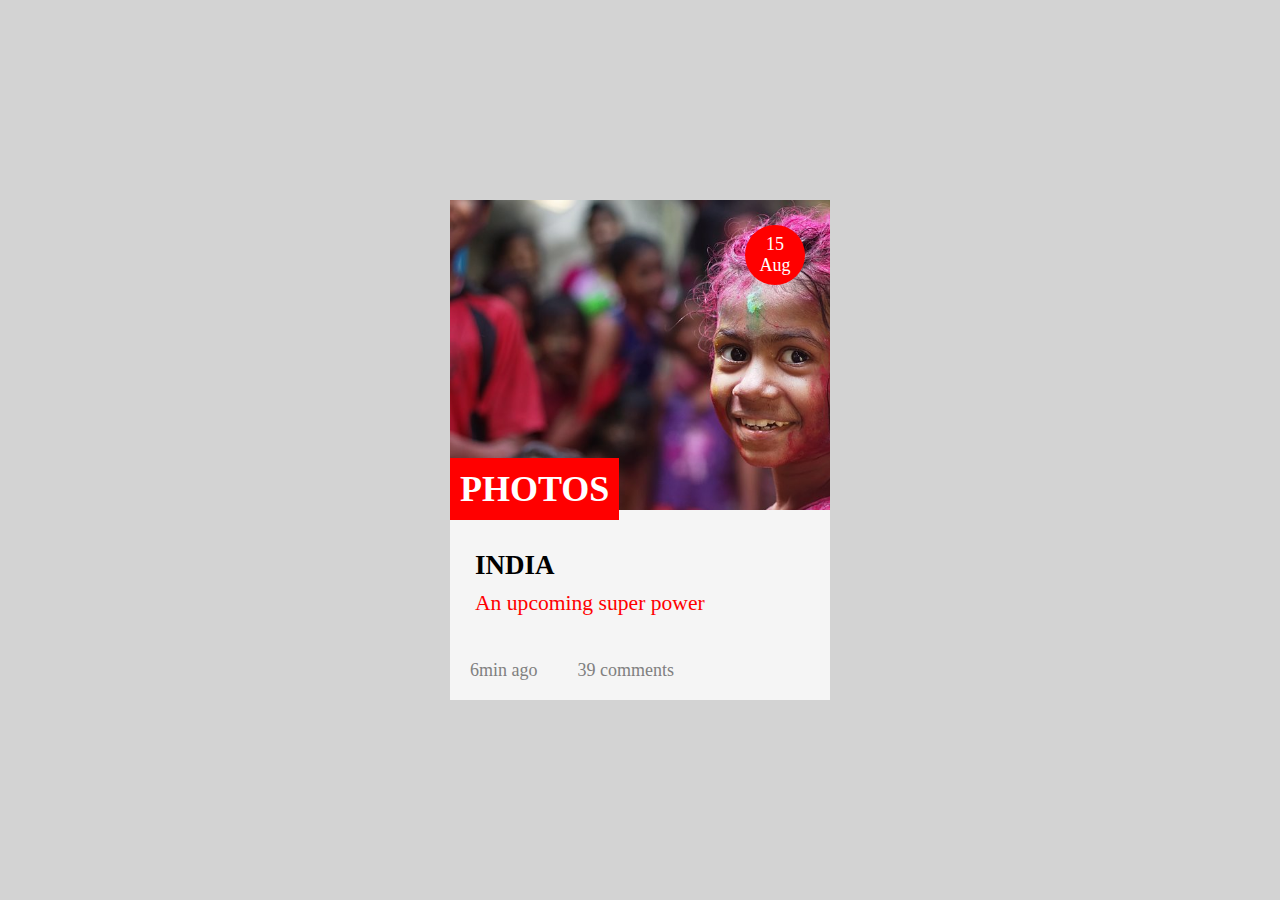
==== card/index.html @ 09b42c1c "result" ====
<!DOCTYPE html>
<html lang="fr">
<head>
    <meta charset="UTF-8">
    <meta name="viewport" content="width=device-width, initial-scale=1.0">
    <link rel="stylesheet" href="./assets/css/style.css">
    <title>Card</title>
</head>
<body>
    <main>
        <section class="exercise">
            <article class="card">
                <section class="cardPhoto">
                    <div class="cardDate">
                        <span>15</span><span>Aug</span>
                    </div>
                    <h1 class="categoryName">Photos</h1>
                </section>  
                <section class="description">
                    <h2 class="descriptionTitle">India</h2>
                    <h1 class="descriptionSubtitle">An upcoming super power</h1>
                    <p class="p_description">
                        Lorem ipsum dolor sit amet, consectetur adipisicing elit. 
                        Nemo, incidunt? Iure libero autem sint sed consequatur quae dolores, 
                        atque quisquam qui dolorem, ut aspernatur, 
                        nulla reprehenderit quod non debitis itaque?
                    </p>
                </section>
                <section class="agoAndComments">
                    <ul class="cardFooter">
                        <li>6min ago</li>
                        <li>39 comments</li>
                    </ul>
                </section>
            </article>
        </section>
    </main>
</body>
</html>
---- card/assets/css/style.css ----
body {
  width: 90%;
  margin: auto;
  background-color: lightgrey;
  font-size: large;
}
body main {
  width: 50%;
  margin: auto;
}
body main .exercise {
  margin-top: 200px;
}
body main .exercise .card {
  width: 380px;
  height: 500px;
  background: url(../img/pinkindiangirl.jpg);
  background-repeat: no-repeat;
  background-size: 135%;
  margin: auto;
  display: grid;
  grid-template: "a" 62% "b" 30% "c" 8%;
  transition: grid-template 1s, background-size 1s ease-out;
}
body main .exercise .card .cardPhoto {
  height: 100%;
  width: 100%;
  position: relative;
  background-color: rgba(255, 255, 255, 0);
  transition: background-color 1s;
  display: grid;
  justify-content: right;
}
body main .exercise .card .cardPhoto .cardDate {
  color: white;
  width: 60px;
  height: 60px;
  border-radius: 30px;
  background-color: red;
  text-align: center;
  display: flex;
  flex-direction: column;
  justify-content: center;
  margin-right: 25px;
  margin-top: 25px;
}
body main .exercise .card .cardPhoto .categoryName {
  margin-left: 25px;
  text-transform: uppercase;
  display: inline-block;
  margin: 0px;
  padding: 10px;
  background-color: red;
  color: white;
  position: absolute;
  bottom: -10px;
  left: 0px;
}
body main .exercise .card .description {
  grid-area: b;
  background-color: whitesmoke;
}
body main .exercise .card .description .descriptionTitle {
  margin-top: 40px;
  margin-left: 25px;
  margin-bottom: 10px;
  text-transform: uppercase;
}
body main .exercise .card .description .descriptionSubtitle {
  margin-top: 10px;
  margin-left: 25px;
  color: red;
  font-size: larger;
  font-weight: 300;
}
body main .exercise .card .description .p_description {
  margin-left: 25px;
  height: 10px;
  overflow: hidden;
  text-overflow: clip;
  visibility: hidden;
  transition: visibility 1s linear, height 1s linear;
  display: -webkit-box;
  -webkit-line-clamp: 7;
  -webkit-box-orient: vertical;
}
body main .exercise .card .agoAndComments {
  grid-area: c;
  width: auto;
  height: auto;
  background-color: whitesmoke;
}
body main .exercise .card .agoAndComments .cardFooter {
  width: 100%;
  list-style: none;
  margin: 0px 0px 10px 0px;
  padding: 0px;
  display: flex;
  flex-direction: row;
  justify-content: left;
  color: grey;
}
body main .exercise .card .agoAndComments .cardFooter li {
  margin: 0px 20px;
}
body main .exercise .card:hover {
  background-size: 145%;
  grid-template: "a" 37% "b" 55% "c" 8%;
}
body main .exercise .card:hover .cardPhoto {
  background-color: rgba(255, 255, 255, 0.3);
}
body main .exercise .card:hover .p_description {
  visibility: visible;
  height: 100%;
}

/*# sourceMappingURL=style.css.map */
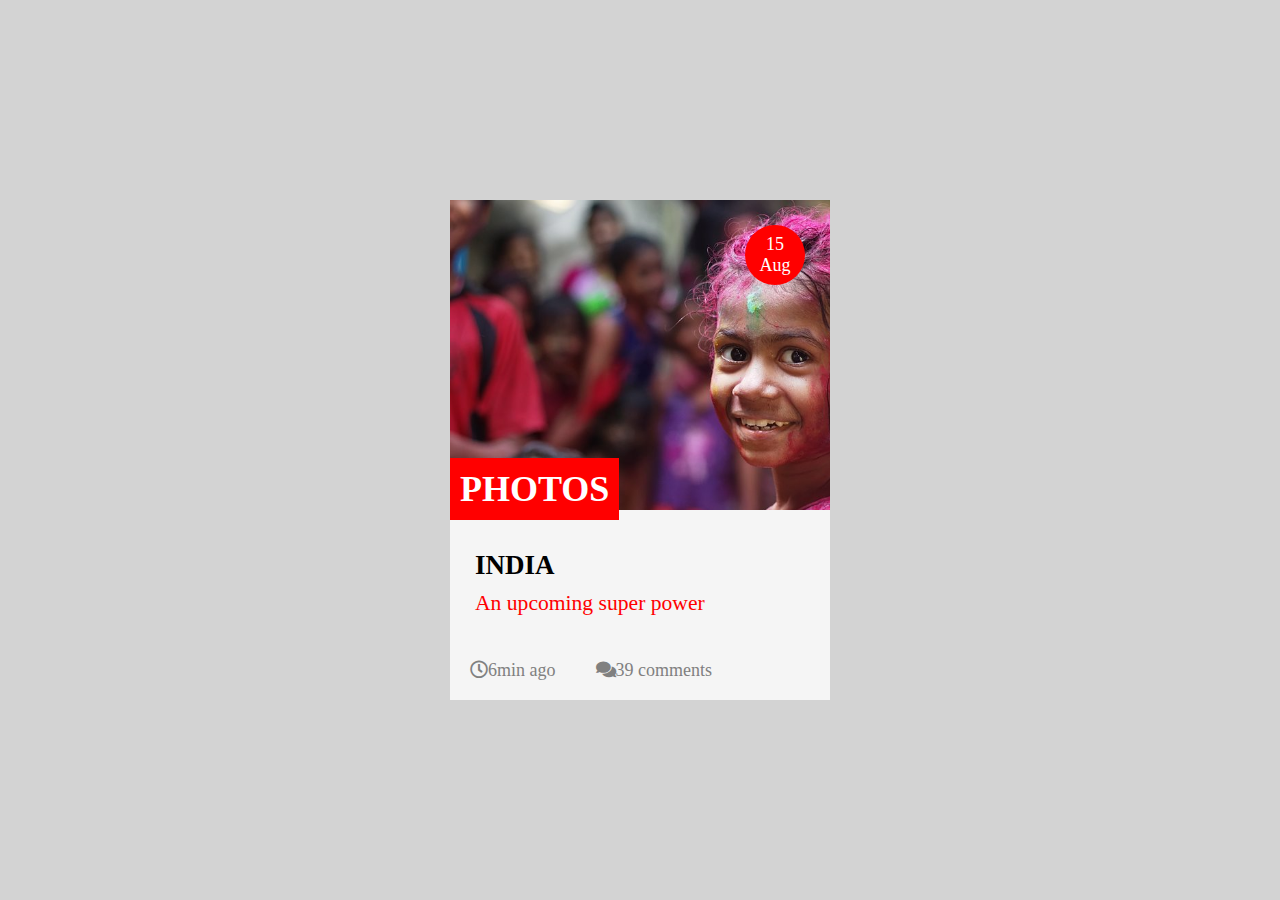
==== commit ebf30fa8: "update README.md" ====
--- a/card/index.html
+++ b/card/index.html
@@ -3,6 +3,7 @@
 <head>
     <meta charset="UTF-8">
     <meta name="viewport" content="width=device-width, initial-scale=1.0">
+    <link rel="stylesheet" href="https://cdnjs.cloudflare.com/ajax/libs/font-awesome/5.14.0/css/all.min.css">
     <link rel="stylesheet" href="./assets/css/style.css">
     <title>Card</title>
 </head>
@@ -28,8 +29,8 @@
                 </section>
                 <section class="agoAndComments">
                     <ul class="cardFooter">
-                        <li>6min ago</li>
-                        <li>39 comments</li>
+                        <li><i class="far fa-clock"></i>6min ago</li>
+                        <li><i class="fas fa-comments"></i>39 comments</li>
                     </ul>
                 </section>
             </article>
--- a/card/assets/css/style.css
+++ b/card/assets/css/style.css
@@ -20,16 +20,35 @@
   margin: auto;
   display: grid;
   grid-template: "a" 62% "b" 30% "c" 8%;
-  transition: grid-template 1s, background-size 1s ease-out;
+  -webkit-transition-property: all;
+  -moz-transition-property: all;
+  -ms-transition-property: all;
+  -o-transition-property: all;
+  transition-property: all;
+  -webkit-transition-duration: 1s ease-in;
+  -moz-transition-duration: 1s;
+  -ms-transition-duration: 1s ease-in;
+  -o-transition-duration: 1s ease-in;
+  /* transition-duration: 1s; */
 }
 body main .exercise .card .cardPhoto {
+  grid-area: a;
   height: 100%;
   width: 100%;
   position: relative;
   background-color: rgba(255, 255, 255, 0);
-  transition: background-color 1s;
   display: grid;
   justify-content: right;
+  -webkit-transition-property: all;
+  -moz-transition-property: all;
+  -ms-transition-property: all;
+  -o-transition-property: all;
+  transition-property: all;
+  -webkit-transition-duration: 1s ease-in;
+  -moz-transition-duration: 1s;
+  -ms-transition-duration: 1s ease-in;
+  -o-transition-duration: 1s ease-in;
+  /* transition-duration: 1s; */
 }
 body main .exercise .card .cardPhoto .cardDate {
   color: white;
@@ -75,14 +94,19 @@
 }
 body main .exercise .card .description .p_description {
   margin-left: 25px;
-  height: 10px;
+  height: 0%;
   overflow: hidden;
-  text-overflow: clip;
   visibility: hidden;
-  transition: visibility 1s linear, height 1s linear;
-  display: -webkit-box;
-  -webkit-line-clamp: 7;
-  -webkit-box-orient: vertical;
+  -webkit-transition-property: all;
+  -moz-transition-property: all;
+  -ms-transition-property: all;
+  -o-transition-property: all;
+  transition-property: all;
+  -webkit-transition-duration: 1s ease-in;
+  -moz-transition-duration: 1s;
+  -ms-transition-duration: 1s ease-in;
+  -o-transition-duration: 1s ease-in;
+  /* transition-duration: 1s; */
 }
 body main .exercise .card .agoAndComments {
   grid-area: c;
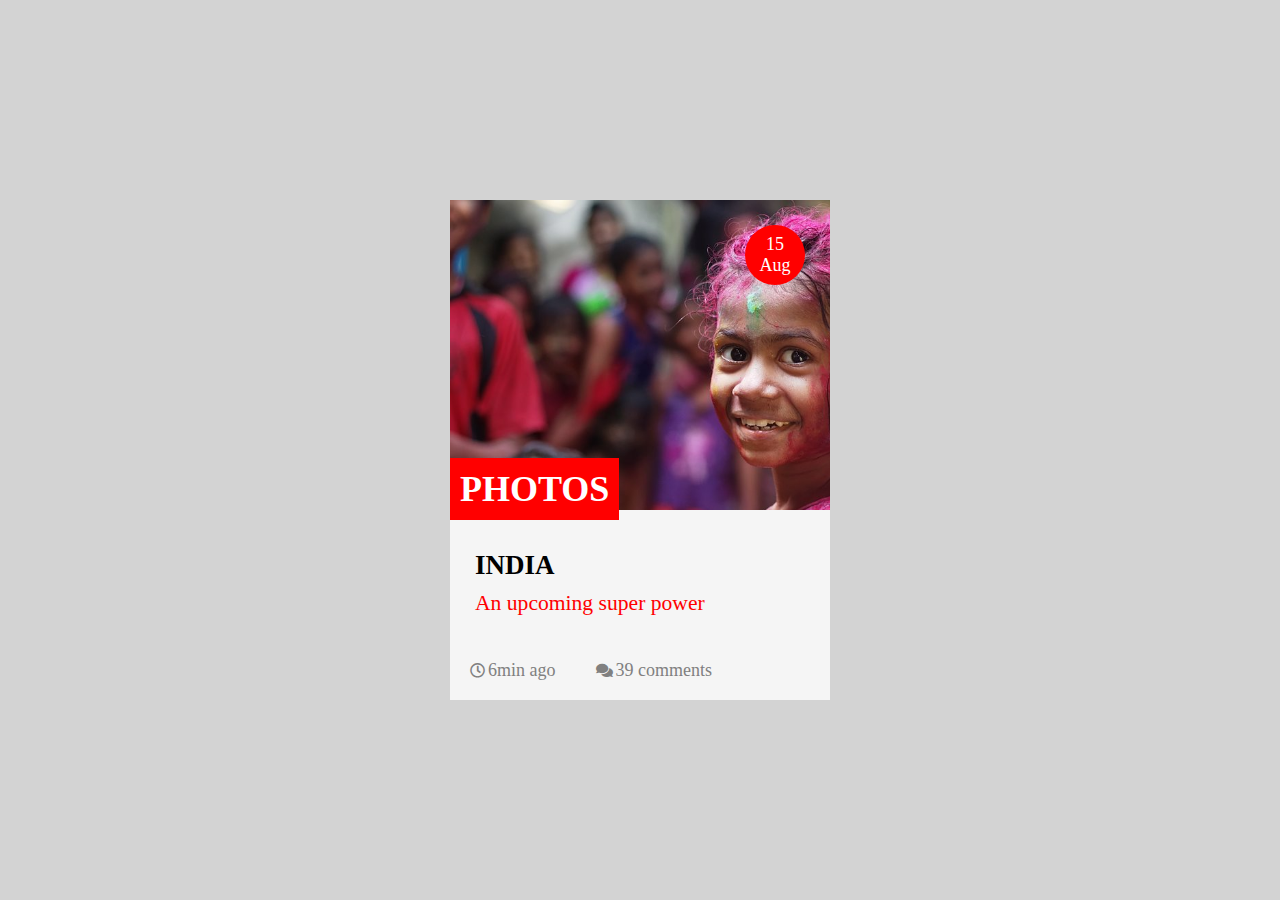
==== commit ca5c9e19: "update README.md" ====
--- a/card/index.html
+++ b/card/index.html
@@ -29,8 +29,8 @@
                 </section>
                 <section class="agoAndComments">
                     <ul class="cardFooter">
-                        <li><i class="far fa-clock"></i>6min ago</li>
-                        <li><i class="fas fa-comments"></i>39 comments</li>
+                        <li><i class="far fa-clock icone"></i>6min ago</li>
+                        <li><i class="fas fa-comments icone"></i>39 comments</li>
                     </ul>
                 </section>
             </article>
--- a/card/assets/css/style.css
+++ b/card/assets/css/style.css
@@ -20,16 +20,8 @@
   margin: auto;
   display: grid;
   grid-template: "a" 62% "b" 30% "c" 8%;
-  -webkit-transition-property: all;
   -moz-transition-property: all;
-  -ms-transition-property: all;
-  -o-transition-property: all;
-  transition-property: all;
-  -webkit-transition-duration: 1s ease-in;
   -moz-transition-duration: 1s;
-  -ms-transition-duration: 1s ease-in;
-  -o-transition-duration: 1s ease-in;
-  /* transition-duration: 1s; */
 }
 body main .exercise .card .cardPhoto {
   grid-area: a;
@@ -39,16 +31,8 @@
   background-color: rgba(255, 255, 255, 0);
   display: grid;
   justify-content: right;
-  -webkit-transition-property: all;
   -moz-transition-property: all;
-  -ms-transition-property: all;
-  -o-transition-property: all;
-  transition-property: all;
-  -webkit-transition-duration: 1s ease-in;
   -moz-transition-duration: 1s;
-  -ms-transition-duration: 1s ease-in;
-  -o-transition-duration: 1s ease-in;
-  /* transition-duration: 1s; */
 }
 body main .exercise .card .cardPhoto .cardDate {
   color: white;
@@ -97,16 +81,8 @@
   height: 0%;
   overflow: hidden;
   visibility: hidden;
-  -webkit-transition-property: all;
   -moz-transition-property: all;
-  -ms-transition-property: all;
-  -o-transition-property: all;
-  transition-property: all;
-  -webkit-transition-duration: 1s ease-in;
   -moz-transition-duration: 1s;
-  -ms-transition-duration: 1s ease-in;
-  -o-transition-duration: 1s ease-in;
-  /* transition-duration: 1s; */
 }
 body main .exercise .card .agoAndComments {
   grid-area: c;
@@ -127,6 +103,10 @@
 body main .exercise .card .agoAndComments .cardFooter li {
   margin: 0px 20px;
 }
+body main .exercise .card .agoAndComments .cardFooter li .icone {
+  font-size: smaller;
+  margin-right: 3px;
+}
 body main .exercise .card:hover {
   background-size: 145%;
   grid-template: "a" 37% "b" 55% "c" 8%;
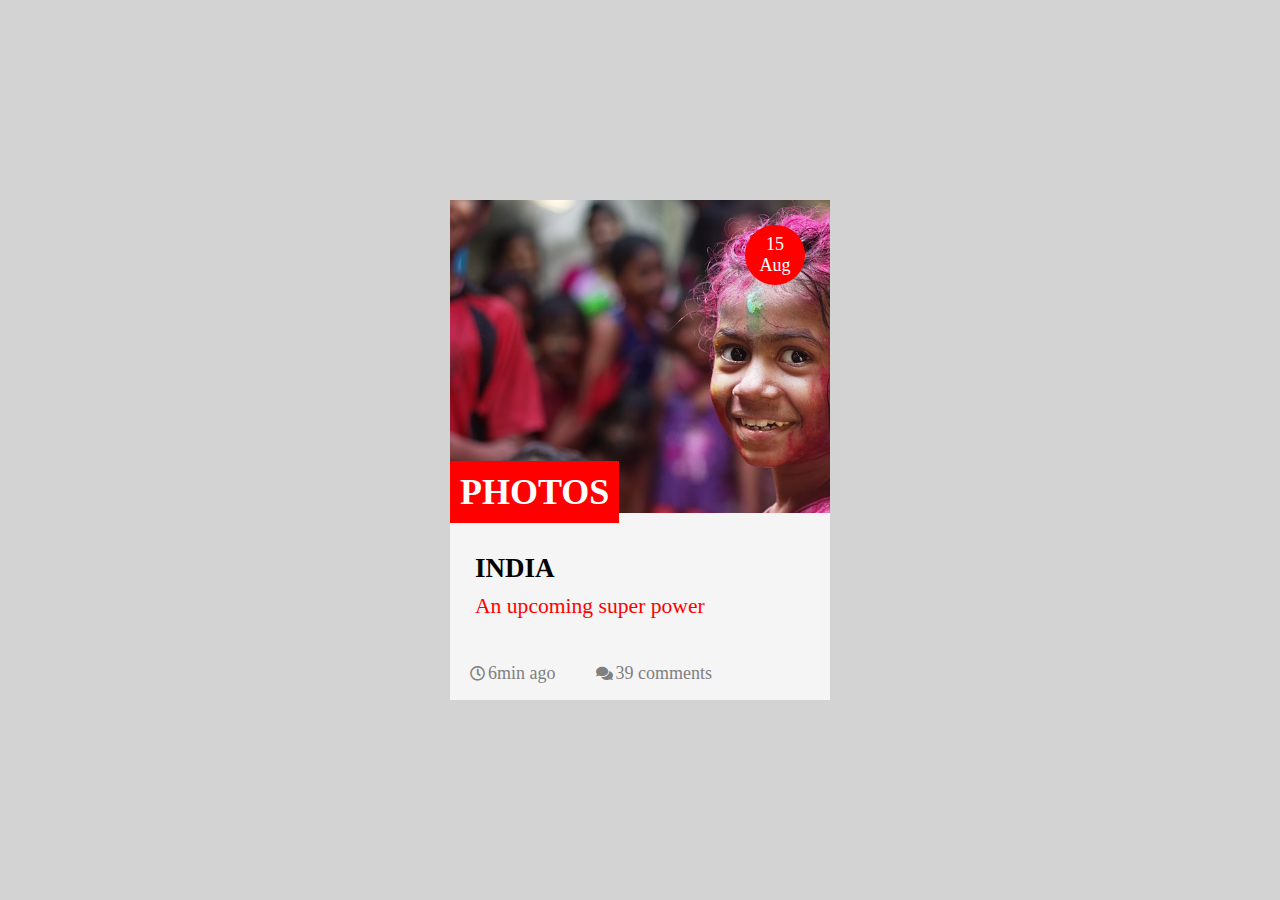
==== commit f2fee475: "update README.md" ====
--- a/card/index.html
+++ b/card/index.html
@@ -10,7 +10,9 @@
 <body>
     <main>
         <section class="exercise">
+            <h2 class="dummy"></h2>
             <article class="card">
+                <h2 class="dummy"></h2>
                 <section class="cardPhoto">
                     <div class="cardDate">
                         <span>15</span><span>Aug</span>
@@ -19,7 +21,7 @@
                 </section>  
                 <section class="description">
                     <h2 class="descriptionTitle">India</h2>
-                    <h1 class="descriptionSubtitle">An upcoming super power</h1>
+                    <h2 class="descriptionSubtitle">An upcoming super power</h2>
                     <p class="p_description">
                         Lorem ipsum dolor sit amet, consectetur adipisicing elit. 
                         Nemo, incidunt? Iure libero autem sint sed consequatur quae dolores, 
@@ -28,6 +30,7 @@
                     </p>
                 </section>
                 <section class="agoAndComments">
+                    <h2 class="dummy"></h2>
                     <ul class="cardFooter">
                         <li><i class="far fa-clock icone"></i>6min ago</li>
                         <li><i class="fas fa-comments icone"></i>39 comments</li>
--- a/card/assets/css/style.css
+++ b/card/assets/css/style.css
@@ -18,21 +18,19 @@
   background-repeat: no-repeat;
   background-size: 135%;
   margin: auto;
-  display: grid;
-  grid-template: "a" 62% "b" 30% "c" 8%;
-  -moz-transition-property: all;
-  -moz-transition-duration: 1s;
+  display: flex;
+  flex-direction: column;
+  transition: background-size 500ms linear;
 }
 body main .exercise .card .cardPhoto {
-  grid-area: a;
-  height: 100%;
+  /* grid-area: a; */
+  height: 68%;
   width: 100%;
   position: relative;
   background-color: rgba(255, 255, 255, 0);
-  display: grid;
+  display: flex;
   justify-content: right;
-  -moz-transition-property: all;
-  -moz-transition-duration: 1s;
+  transition: height 500ms linear;
 }
 body main .exercise .card .cardPhoto .cardDate {
   color: white;
@@ -60,8 +58,9 @@
   left: 0px;
 }
 body main .exercise .card .description {
-  grid-area: b;
+  height: 30%;
   background-color: whitesmoke;
+  transition: height 500ms linear;
 }
 body main .exercise .card .description .descriptionTitle {
   margin-top: 40px;
@@ -79,15 +78,13 @@
 body main .exercise .card .description .p_description {
   margin-left: 25px;
   height: 0%;
-  overflow: hidden;
+  overflow-y: hidden;
   visibility: hidden;
-  -moz-transition-property: all;
-  -moz-transition-duration: 1s;
+  transition: height 500ms linear, visibility 500ms linear;
 }
 body main .exercise .card .agoAndComments {
-  grid-area: c;
   width: auto;
-  height: auto;
+  height: 8%;
   background-color: whitesmoke;
 }
 body main .exercise .card .agoAndComments .cardFooter {
@@ -107,14 +104,22 @@
   font-size: smaller;
   margin-right: 3px;
 }
+body main .exercise .dummy {
+  margin: 0px;
+  padding: 0px;
+  visibility: hidden;
+}
 body main .exercise .card:hover {
   background-size: 145%;
-  grid-template: "a" 37% "b" 55% "c" 8%;
 }
 body main .exercise .card:hover .cardPhoto {
   background-color: rgba(255, 255, 255, 0.3);
+  height: 37%;
 }
-body main .exercise .card:hover .p_description {
+body main .exercise .card:hover .description {
+  height: 55%;
+}
+body main .exercise .card:hover .description .p_description {
   visibility: visible;
   height: 100%;
 }
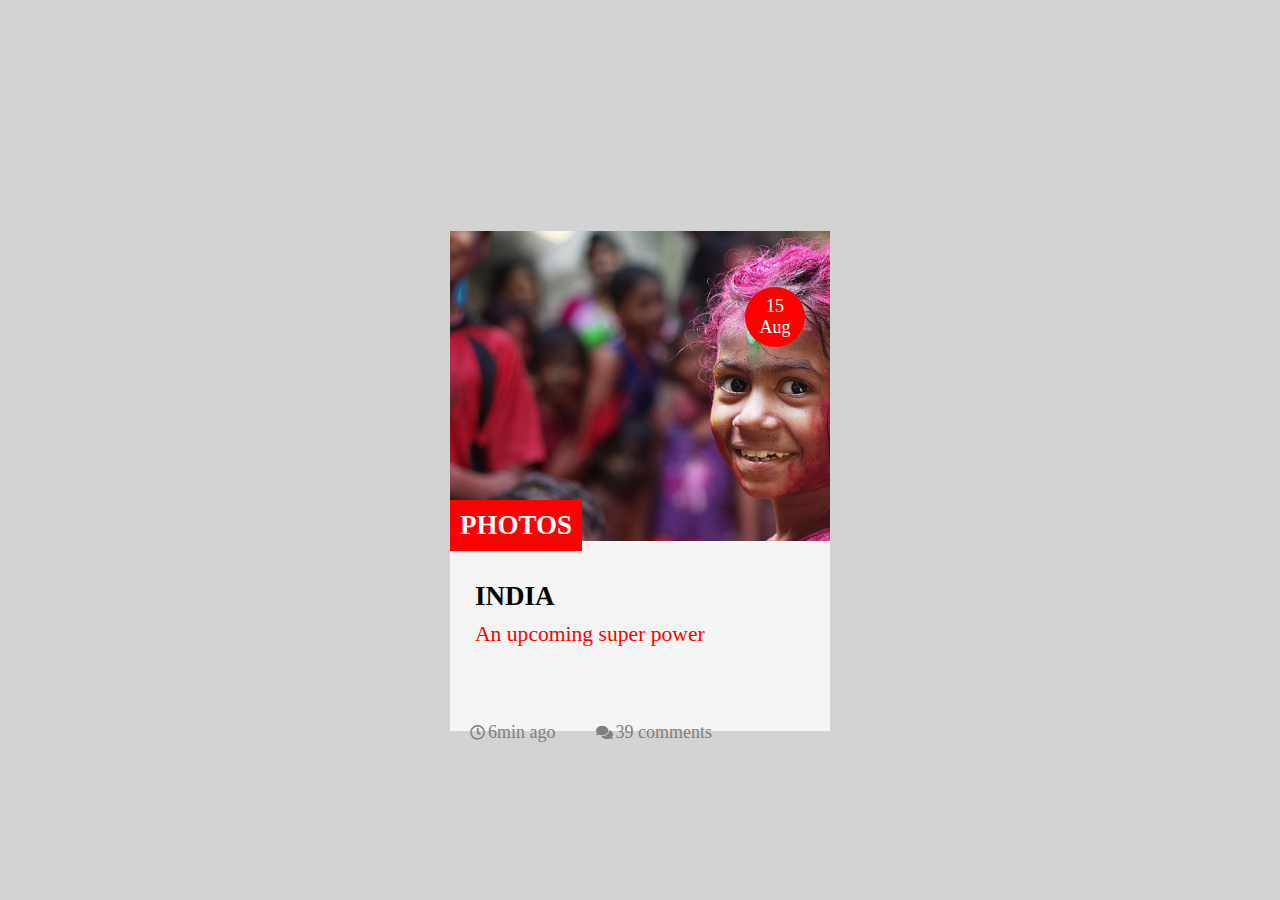
==== commit 9fa9b884: "update README.md" ====
--- a/card/index.html
+++ b/card/index.html
@@ -10,14 +10,14 @@
 <body>
     <main>
         <section class="exercise">
-            <h2 class="dummy"></h2>
+            <h2 class="dummy">.</h2>
             <article class="card">
-                <h2 class="dummy"></h2>
+                <h2 class="dummy">.</h2>
                 <section class="cardPhoto">
                     <div class="cardDate">
                         <span>15</span><span>Aug</span>
                     </div>
-                    <h1 class="categoryName">Photos</h1>
+                    <h2 class="categoryName">Photos</h2>
                 </section>  
                 <section class="description">
                     <h2 class="descriptionTitle">India</h2>
@@ -30,7 +30,7 @@
                     </p>
                 </section>
                 <section class="agoAndComments">
-                    <h2 class="dummy"></h2>
+                    <h2 class="dummy">.</h2>
                     <ul class="cardFooter">
                         <li><i class="far fa-clock icone"></i>6min ago</li>
                         <li><i class="fas fa-comments icone"></i>39 comments</li>
--- a/card/assets/css/style.css
+++ b/card/assets/css/style.css
@@ -3,6 +3,11 @@
   margin: auto;
   background-color: lightgrey;
   font-size: large;
+}
+body .dummy {
+  margin: 0px;
+  padding: 0px;
+  visibility: hidden;
 }
 body main {
   width: 50%;
@@ -104,11 +109,6 @@
   font-size: smaller;
   margin-right: 3px;
 }
-body main .exercise .dummy {
-  margin: 0px;
-  padding: 0px;
-  visibility: hidden;
-}
 body main .exercise .card:hover {
   background-size: 145%;
 }
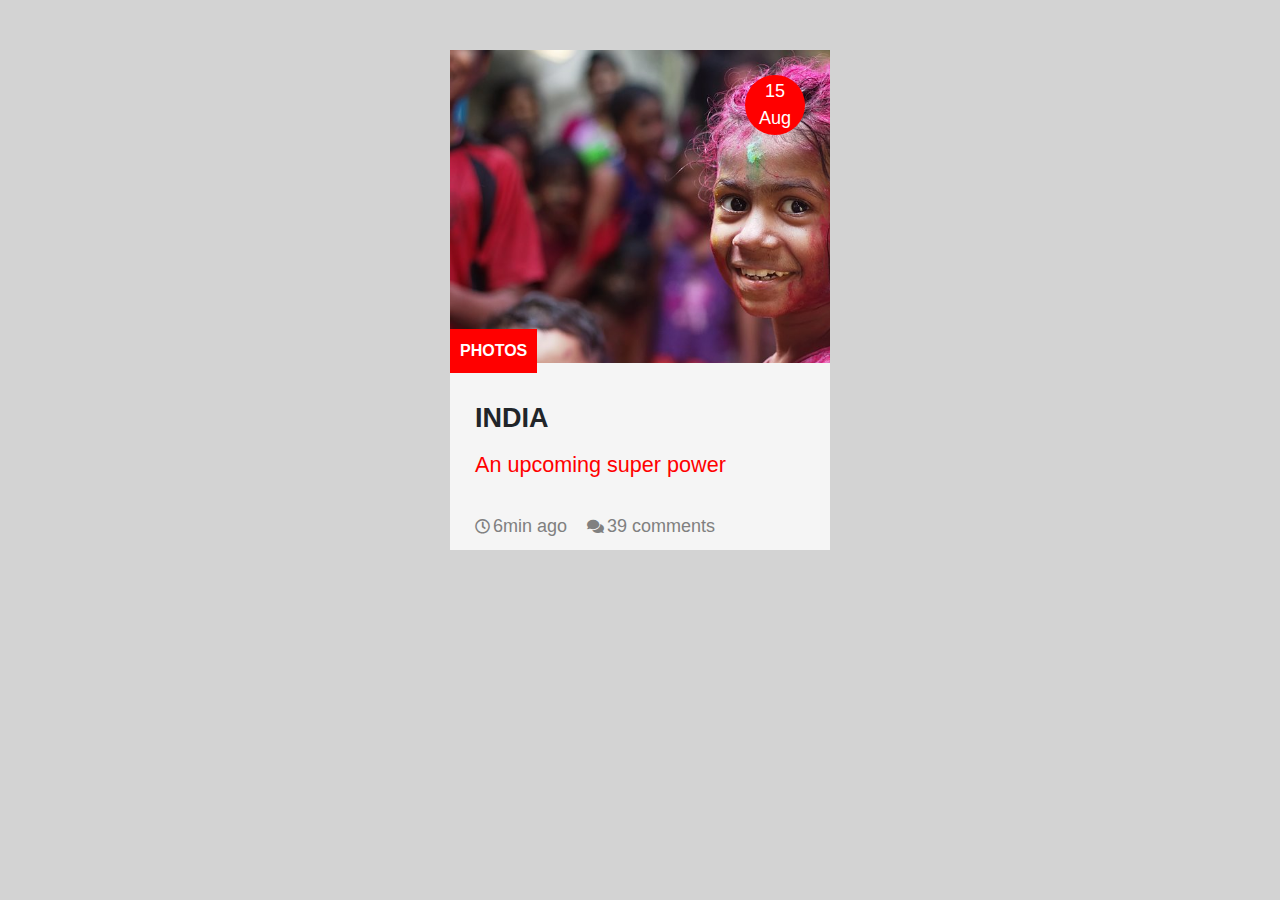
==== commit 10b4cbe5: "ajout bootstrap_reboot" ====
--- a/card/index.html
+++ b/card/index.html
@@ -3,6 +3,7 @@
 <head>
     <meta charset="UTF-8">
     <meta name="viewport" content="width=device-width, initial-scale=1.0">
+    <link rel="stylesheet" href="./assets/css/bootstrap-reboot.css">
     <link rel="stylesheet" href="https://cdnjs.cloudflare.com/ajax/libs/font-awesome/5.14.0/css/all.min.css">
     <link rel="stylesheet" href="./assets/css/style.css">
     <title>Card</title>
--- a/card/assets/css/style.css
+++ b/card/assets/css/style.css
@@ -2,126 +2,114 @@
   width: 90%;
   margin: auto;
   background-color: lightgrey;
-  font-size: large;
-}
-body .dummy {
-  margin: 0px;
-  padding: 0px;
-  visibility: hidden;
-}
-body main {
-  width: 50%;
-  margin: auto;
-}
-body main .exercise {
-  margin-top: 200px;
-}
-body main .exercise .card {
-  width: 380px;
-  height: 500px;
-  background: url(../img/pinkindiangirl.jpg);
-  background-repeat: no-repeat;
-  background-size: 135%;
-  margin: auto;
-  display: flex;
-  flex-direction: column;
-  transition: background-size 500ms linear;
-}
-body main .exercise .card .cardPhoto {
-  /* grid-area: a; */
-  height: 68%;
-  width: 100%;
-  position: relative;
-  background-color: rgba(255, 255, 255, 0);
-  display: flex;
-  justify-content: right;
-  transition: height 500ms linear;
-}
-body main .exercise .card .cardPhoto .cardDate {
-  color: white;
-  width: 60px;
-  height: 60px;
-  border-radius: 30px;
-  background-color: red;
-  text-align: center;
-  display: flex;
-  flex-direction: column;
-  justify-content: center;
-  margin-right: 25px;
-  margin-top: 25px;
-}
-body main .exercise .card .cardPhoto .categoryName {
-  margin-left: 25px;
-  text-transform: uppercase;
-  display: inline-block;
-  margin: 0px;
-  padding: 10px;
-  background-color: red;
-  color: white;
-  position: absolute;
-  bottom: -10px;
-  left: 0px;
-}
-body main .exercise .card .description {
-  height: 30%;
-  background-color: whitesmoke;
-  transition: height 500ms linear;
-}
-body main .exercise .card .description .descriptionTitle {
-  margin-top: 40px;
-  margin-left: 25px;
-  margin-bottom: 10px;
-  text-transform: uppercase;
-}
-body main .exercise .card .description .descriptionSubtitle {
-  margin-top: 10px;
-  margin-left: 25px;
-  color: red;
-  font-size: larger;
-  font-weight: 300;
-}
-body main .exercise .card .description .p_description {
-  margin-left: 25px;
-  height: 0%;
-  overflow-y: hidden;
-  visibility: hidden;
-  transition: height 500ms linear, visibility 500ms linear;
-}
-body main .exercise .card .agoAndComments {
-  width: auto;
-  height: 8%;
-  background-color: whitesmoke;
-}
-body main .exercise .card .agoAndComments .cardFooter {
-  width: 100%;
-  list-style: none;
-  margin: 0px 0px 10px 0px;
-  padding: 0px;
-  display: flex;
-  flex-direction: row;
-  justify-content: left;
-  color: grey;
-}
-body main .exercise .card .agoAndComments .cardFooter li {
-  margin: 0px 20px;
-}
-body main .exercise .card .agoAndComments .cardFooter li .icone {
-  font-size: smaller;
-  margin-right: 3px;
-}
-body main .exercise .card:hover {
-  background-size: 145%;
-}
-body main .exercise .card:hover .cardPhoto {
-  background-color: rgba(255, 255, 255, 0.3);
-  height: 37%;
-}
-body main .exercise .card:hover .description {
-  height: 55%;
-}
-body main .exercise .card:hover .description .p_description {
-  visibility: visible;
-  height: 100%;
-}
+  font-size: large; }
+  body .dummy {
+    margin: 0px;
+    padding: 0px;
+    visibility: hidden;
+    position: absolute; }
+  body main {
+    width: 50%;
+    margin: auto; }
+    body main .exercise {
+      margin-top: 50px; }
+      body main .exercise .card {
+        width: 380px;
+        height: 500px;
+        background: url(../img/pinkindiangirl.jpg);
+        background-repeat: no-repeat;
+        background-size: 135%;
+        box-shadow: 0 0 10px transparent;
+        margin: auto;
+        display: flex;
+        flex-direction: column;
+        transition: background-size 500ms linear, box-shadow 500ms linear; }
+        body main .exercise .card .cardPhoto {
+          height: 68%;
+          width: 100%;
+          position: relative;
+          background-color: rgba(255, 255, 255, 0);
+          display: -webkit-box;
+          display: -ms-flexbox;
+          display: flex;
+          flex-direction: row;
+          justify-content: flex-end;
+          transition: height 500ms linear; }
+          body main .exercise .card .cardPhoto .cardDate {
+            color: white;
+            width: 60px;
+            height: 60px;
+            border-radius: 30px;
+            background-color: red;
+            text-align: center;
+            display: flex;
+            flex-direction: column;
+            justify-content: center;
+            margin-right: 25px;
+            margin-top: 25px; }
+          body main .exercise .card .cardPhoto .categoryName {
+            margin-left: 25px;
+            text-transform: uppercase;
+            display: inline-block;
+            margin: 0px;
+            padding: 10px;
+            background-color: red;
+            color: white;
+            position: absolute;
+            bottom: -10px;
+            left: 0px;
+            font-size: medium; }
+        body main .exercise .card .description {
+          height: 30%;
+          background-color: whitesmoke;
+          transition: height 500ms linear; }
+          body main .exercise .card .description .descriptionTitle {
+            margin-top: 35px;
+            margin-left: 25px;
+            margin-bottom: 10px;
+            text-transform: uppercase; }
+          body main .exercise .card .description .descriptionSubtitle {
+            margin-top: 10px;
+            margin-left: 25px;
+            color: red;
+            font-size: larger;
+            font-weight: 300; }
+          body main .exercise .card .description .p_description {
+            margin: 0px 25px;
+            height: 0%;
+            overflow-y: hidden;
+            visibility: hidden;
+            transition: height 500ms linear, visibility 500ms linear;
+            font-size: 16px; }
+        body main .exercise .card .agoAndComments {
+          width: auto;
+          height: 8%;
+          background-color: whitesmoke; }
+          body main .exercise .card .agoAndComments .cardFooter {
+            width: 100%;
+            list-style: none;
+            margin: 0px 0px 10px 0px;
+            margin-left: 25px;
+            padding: 0px;
+            display: flex;
+            flex-direction: row;
+            justify-content: flex-start;
+            color: grey; }
+            body main .exercise .card .agoAndComments .cardFooter li {
+              margin: 0px 20px 0px 0px; }
+              body main .exercise .card .agoAndComments .cardFooter li .icone {
+                font-size: smaller;
+                margin-right: 3px; }
+      body main .exercise .card:hover {
+        background-size: 145%;
+        box-shadow: 0 0 10px rgba(0, 0, 0, 0.5); }
+        body main .exercise .card:hover .cardPhoto {
+          background-color: rgba(255, 255, 255, 0.3);
+          height: 37%; }
+        body main .exercise .card:hover .description {
+          height: 55%; }
+          body main .exercise .card:hover .description .p_description {
+            visibility: visible;
+            height: 55%; }
 
 /*# sourceMappingURL=style.css.map */
